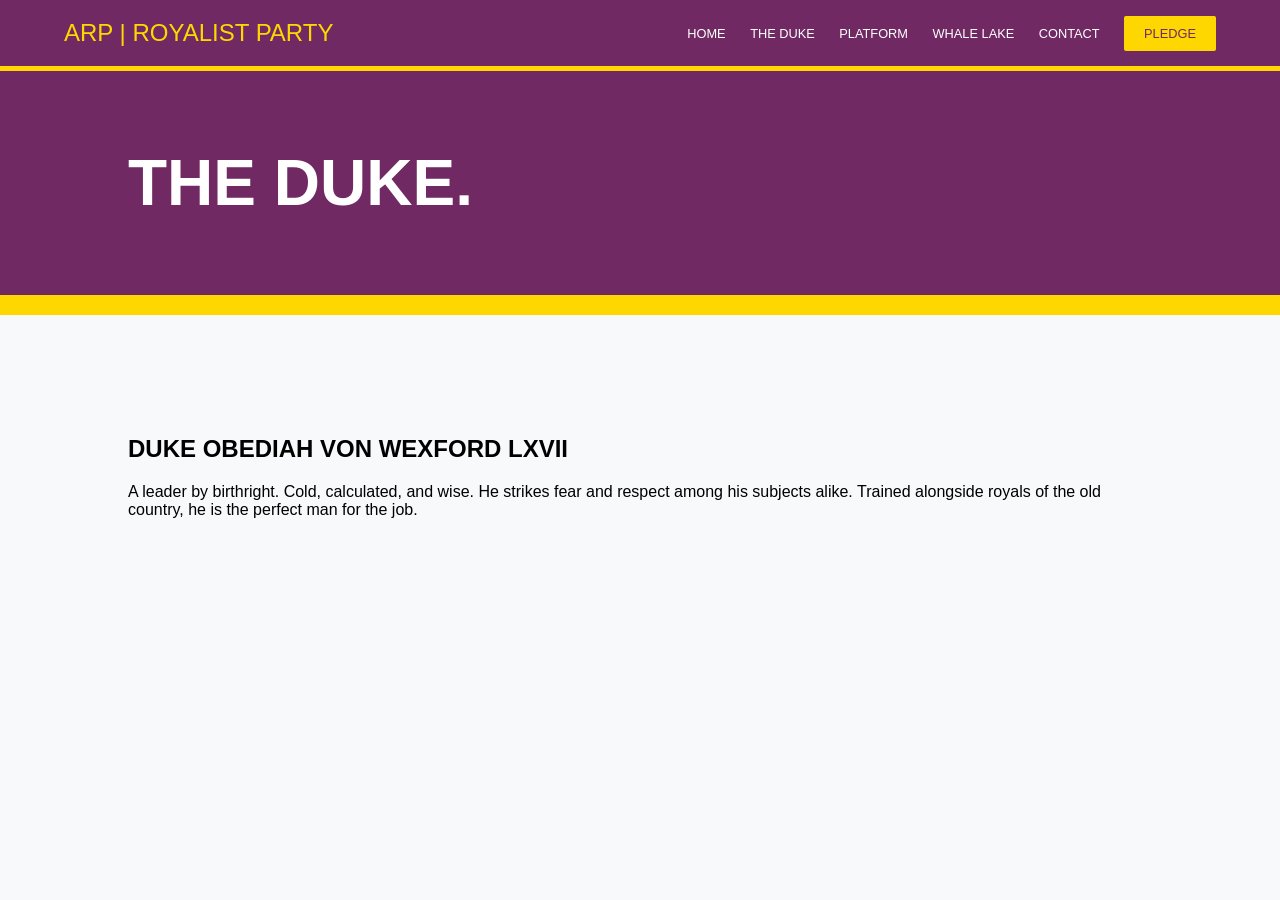
==== about.html @ a85a7fde "Add files via upload" ====
<!DOCTYPE html>
<html lang="en">
<head>
    <meta charset="UTF-8">
    <title>About | ARP</title>
    <link rel="stylesheet" href="style.css">
</head>
<body>
    <nav class="main-nav">
        <a href="index.html" class="brand">ARP | ROYALIST PARTY</a>
        <div class="nav-links">
            <a href="index.html">Home</a>
            <a href="about.html">The Duke</a>
            <a href="platform.html">Platform</a>
            <a href="whale-lake.html">Whale Lake</a>
            <a href="contact.html">Contact</a>
            <a href="loyalists.html" class="nav-cta">Pledge</a>
        </div>
    </nav>
    <header class="page-header">
        <h1>THE DUKE.</h1>
    </header>
    <section style="padding: 100px 10%;">
        <h2>Duke Obediah von Wexford LXVII</h2>
        <p>A leader by birthright. Cold, calculated, and wise. He strikes fear and respect among his subjects alike. Trained alongside royals of the old country, he is the perfect man for the job.</p>
    </section>
</body>
</html>
---- style.css ----
@font-face {
  font-family: 'Horizon-r'; 
  src: url('font/Horizon_Regular.otf') format('opentype');
  font-weight: normal;
  font-style: normal;
}

:root {
    --royal-purple: #702963;
    --royal-gold: #FFD700;
    --off-white: #F8F9FA;
    --white: #FFFFFF;
}

body {
    font-family: 'Inter', sans-serif;
    margin: 0;
    background-color: var(--off-white);
}

/* BRANDING & HEADERS */
h1, h2, h3, .brand, .nav-links a, .submit-btn {
    font-family: 'Horizon-r', sans-serif;
    text-transform: uppercase;
}

.main-nav {
    background: var(--royal-purple);
    padding: 1.2rem 5%;
    display: flex;
    justify-content: space-between;
    align-items: center;
    position: sticky;
    top: 0;
    z-index: 1000;
    border-bottom: 5px solid var(--royal-gold);
}

.brand {
    font-size: 1.5rem;
    color: var(--royal-gold);
    text-decoration: none;
}

.nav-links a {
    color: white;
    text-decoration: none;
    margin-left: 20px;
    font-size: 0.8rem;
    transition: color 0.3s;
}

.nav-links a:hover {
    color: var(--royal-gold);
}

.nav-cta {
    background: var(--royal-gold) !important;
    color: var(--royal-purple) !important;
    padding: 10px 20px;
    border-radius: 2px;
}

.page-header {
    background: var(--royal-purple);
    color: white;
    padding: 80px 10%;
    border-bottom: 20px solid var(--royal-gold);
}

.page-header h1 {
    font-size: 4rem;
    margin: 0;
    line-height: 1;
}

/* FORM STYLING */
.form-container {
    padding: 60px 10%;
    display: flex;
    justify-content: center;
}

.form-card {
    background: var(--white);
    width: 100%;
    max-width: 600px;
    padding: 50px;
    border: 3px solid var(--royal-purple);
    box-shadow: 20px 20px 0px var(--royal-gold); /* Aggressive Byzantine Shadow */
}

input, .fixed-textarea {
    width: 100%;
    padding: 15px;
    margin-bottom: 20px;
    border: 2px solid #ddd;
    box-sizing: border-box;
    font-family: 'Inter', sans-serif;
    font-size: 1rem;
}

/* FIXED TEXT BOX */
.fixed-textarea {
    height: 180px;
    resize: none; /* Prevents user resizing */
}

.submit-btn {
    width: 100%;
    background: var(--royal-purple);
    color: var(--royal-gold);
    padding: 20px;
    border: none;
    font-size: 1.2rem;
    cursor: pointer;
    transition: 0.3s;
}

.submit-btn:hover {
    background: #000;
    color: #fff;
}
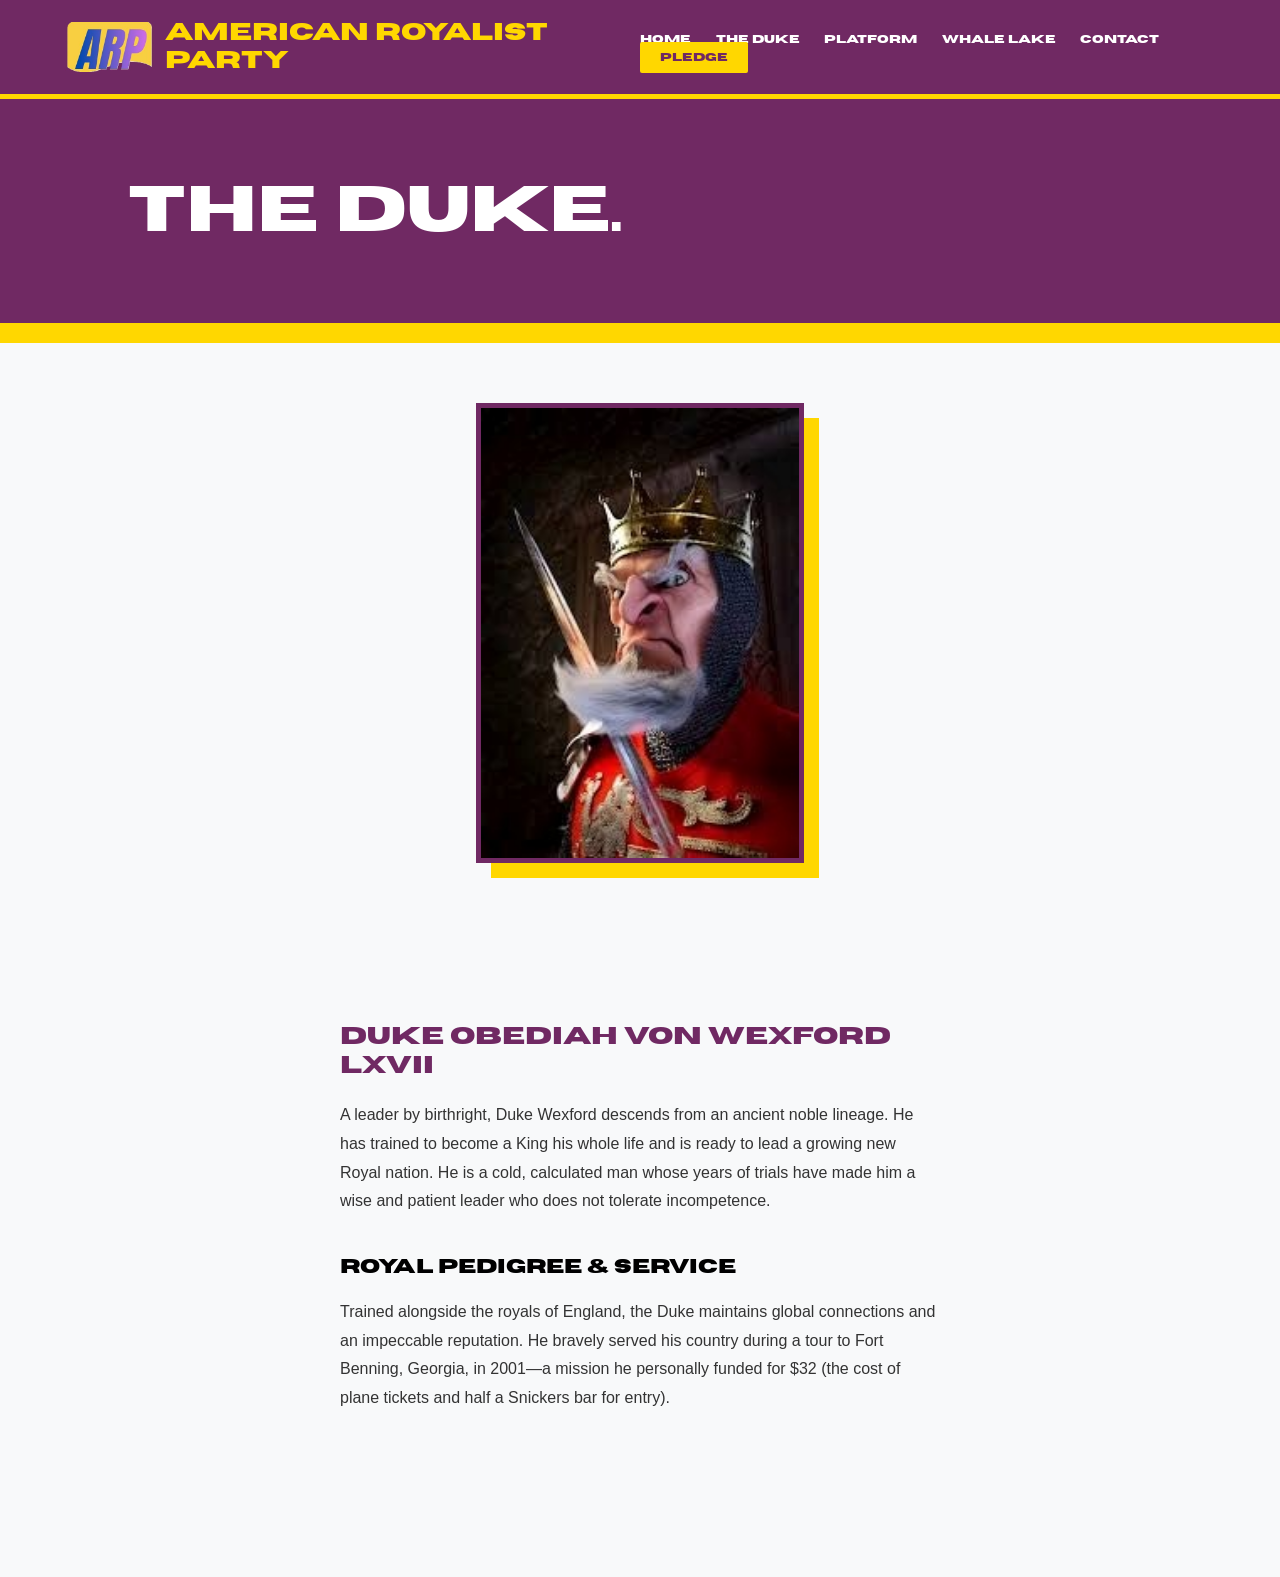
==== commit f34a6841: "Add files via upload" ====
--- a/about.html
+++ b/about.html
@@ -2,12 +2,14 @@
 <html lang="en">
 <head>
     <meta charset="UTF-8">
-    <title>About | ARP</title>
+    <meta name="viewport" content="width=device-width, initial-scale=1.0">
+    <title>ARP | American Royalist Party</title>
     <link rel="stylesheet" href="style.css">
 </head>
 <body>
     <nav class="main-nav">
-        <a href="index.html" class="brand">ARP | ROYALIST PARTY</a>
+        <img src="ARP.jpg" height="50px" style="padding-right: 10px;">
+        <a href="index.html" class="brand">AMERICAN ROYALIST PARTY</a>
         <div class="nav-links">
             <a href="index.html">Home</a>
             <a href="about.html">The Duke</a>
@@ -17,12 +19,23 @@
             <a href="loyalists.html" class="nav-cta">Pledge</a>
         </div>
     </nav>
+
     <header class="page-header">
         <h1>THE DUKE.</h1>
     </header>
-    <section style="padding: 100px 10%;">
-        <h2>Duke Obediah von Wexford LXVII</h2>
-        <p>A leader by birthright. Cold, calculated, and wise. He strikes fear and respect among his subjects alike. Trained alongside royals of the old country, he is the perfect man for the job.</p>
-    </section>
+
+    <main class="content-wrapper">
+        <div class="portrait-gallery">
+            <img src="Duke.jpg" alt="Duke Obediah" class="portrait-img">
+        </div>
+
+        <section class="bio-text">
+            <h2>Duke Obediah von Wexford LXVII</h2>
+            <p>A leader by birthright, Duke Wexford descends from an ancient noble lineage. He has trained to become a King his whole life and is ready to lead a growing new Royal nation. He is a cold, calculated man whose years of trials have made him a wise and patient leader who does not tolerate incompetence.</p>
+            
+            <h3>Royal Pedigree & Service</h3>
+            <p>Trained alongside the royals of England, the Duke maintains global connections and an impeccable reputation. He bravely served his country during a tour to Fort Benning, Georgia, in 2001—a mission he personally funded for $32 (the cost of plane tickets and half a Snickers bar for entry).</p>
+        </section>
+    </main>
 </body>
 </html>
--- a/style.css
+++ b/style.css
@@ -1,6 +1,6 @@
 @font-face {
   font-family: 'Horizon-r'; 
-  src: url('font/Horizon_Regular.otf') format('opentype');
+  src: url('Horizon_Regular.otf') format('opentype');
   font-weight: normal;
   font-style: normal;
 }
@@ -22,6 +22,34 @@
 h1, h2, h3, .brand, .nav-links a, .submit-btn {
     font-family: 'Horizon-r', sans-serif;
     text-transform: uppercase;
+}
+
+/* IMPROVED INFORMATION SPACING */
+p {
+    line-height: 1.8; /* Increases space between lines of text */
+    margin-bottom: 1.5rem; /* Space between paragraphs */
+    color: #333;
+    word-wrap: break-word;
+}
+
+ul {
+    line-height: 2; /* Extra space for policy lists */
+    margin-bottom: 2rem;
+}
+
+li {
+    margin-bottom: 10px; /* Space between bullet points */
+}
+
+h2, h3 {
+    margin-top: 2.5rem; /* Space above headers to separate sections */
+    margin-bottom: 1.2rem;
+    line-height: 1.2;
+}
+
+/* CONTAINER PADDING */
+section {
+    padding: 80px 10% !important; /* Standardizes the "breathability" of all pages */
 }
 
 .main-nav {
@@ -46,7 +74,7 @@
     color: white;
     text-decoration: none;
     margin-left: 20px;
-    font-size: 0.8rem;
+    font-size: 0.7rem;
     transition: color 0.3s;
 }
 
@@ -120,4 +148,105 @@
 .submit-btn:hover {
     background: #000;
     color: #fff;
+}
+
+/* WRAPPER FOR CONTENT */
+.content-wrapper {
+    max-width: 1000px;
+    margin: 0 auto;
+    padding: 60px 20px;
+    text-align: center;
+}
+
+/* SIDE-BY-SIDE GALLERY */
+/* Update this section in your style.css */
+.portrait-gallery {
+    display: flex;
+    justify-content: center;
+    align-items: center;
+    margin-bottom: 40px;
+}
+
+.portrait-img {
+    height: 450px; /* Slightly larger since it is now the only image */
+    border: 5px solid var(--royal-purple);
+    box-shadow: 15px 15px 0px var(--royal-gold);
+}
+
+.coa-img {
+    height: 300px; /* COA usually looks better slightly smaller than the person */
+    filter: drop-shadow(5px 5px 0px var(--royal-gold));
+}
+
+/* Add this to style.css */
+.bio-text {
+    max-width: 800px; /* Limits width for better readability */
+    margin: 0 auto;   /* Centers the text block */
+    text-align: left; /* Keep text left-aligned for reading ease */
+}
+
+.bio-text, .form-container {
+    width: 100%;
+    box-sizing: border-box;
+}
+
+.bio-text h2 {
+    color: var(--royal-purple);
+    margin-bottom: 20px;
+}
+
+/* --- MOBILE RESPONSIVENESS --- */
+
+@media (max-width: 768px) {
+    /* 1. Stack the Nav Bar */
+    .main-nav {
+        flex-direction: column;
+        padding: 1rem;
+        text-align: center;
+    }
+
+    .nav-links {
+        margin-top: 15px;
+        flex-wrap: wrap;
+        justify-content: center;
+        gap: 10px;
+    }
+
+    .nav-links a {
+        margin-left: 0;
+        font-size: 0.7rem; /* Smaller text for tight screens */
+    }
+
+    /* 2. Shrink the Headers */
+    .page-header h1 {
+        font-size: 2.5rem !important;
+    }
+
+    /* 3. Stack the Columns (Platform/About) */
+    .platform-grid, .portrait-gallery {
+        flex-direction: column;
+        display: block; /* Force vertical stacking */
+    }
+
+    /* 4. Fix Image Sizes */
+    .portrait-img {
+        height: auto;
+        width: 100%; /* Make Duke fill the width of the phone */
+        max-width: 300px;
+        margin-bottom: 20px;
+    }
+
+    .coa-img {
+        height: 150px;
+    }
+
+    /* 5. Clean up Form Cards */
+    .form-card {
+        padding: 30px 20px;
+        box-shadow: 10px 10px 0px var(--royal-gold); /* Smaller shadow for smaller screens */
+    }
+
+    section {
+        padding: 40px 5% !important; /* Less side-padding so text has room */
+    }
 }
